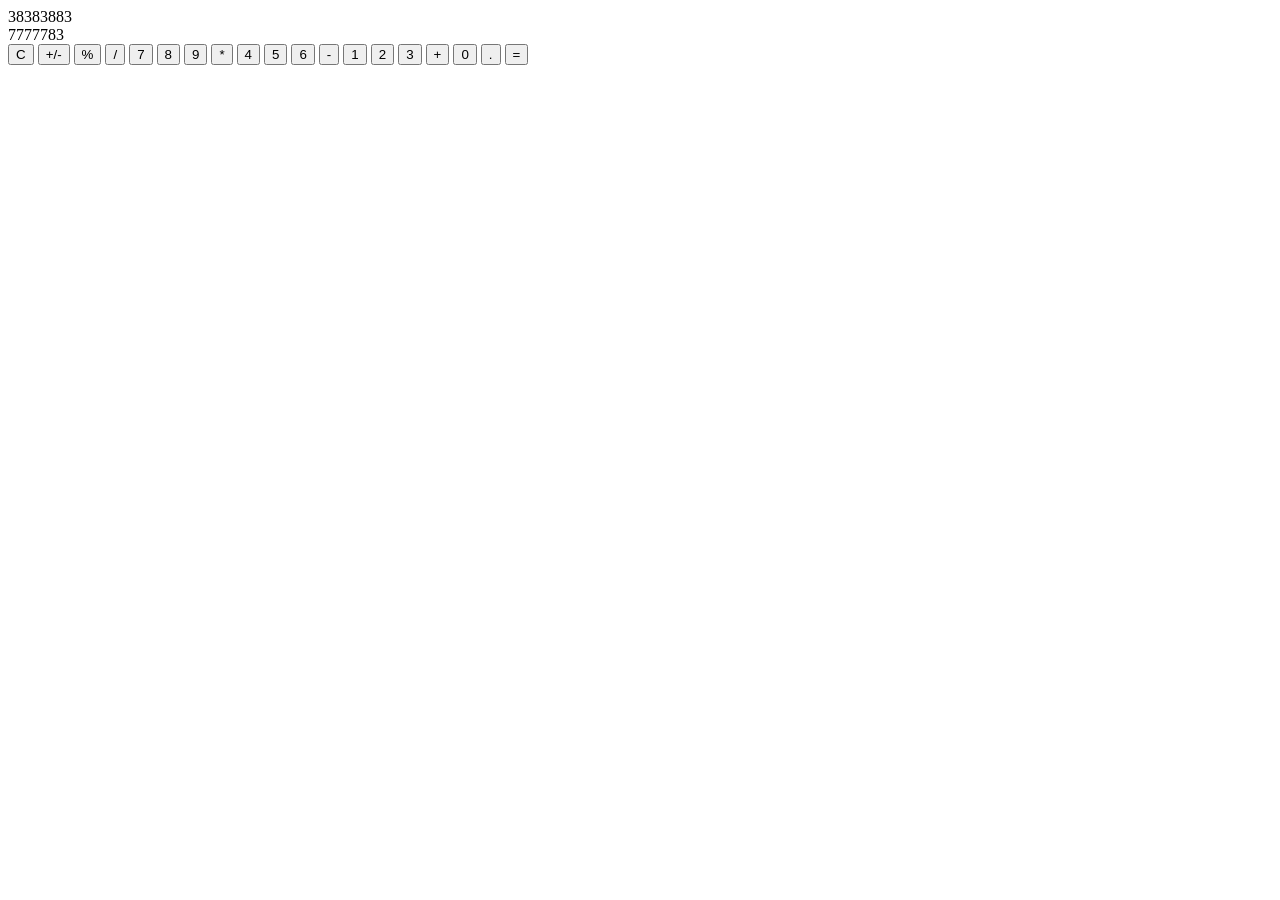
==== calculator/index.html @ 0f62e729 "worked on html" ====
<!DOCTYPE html>
<html>
    <head>
        <meta charset="utf-8">
        <meta http-equiv="X-UA-Compatible" content="IE=edge">
        <title>Calculator</title>
        <meta name="description" content="">
        <meta name="viewport" content="width=device-width, initial-scale=1">
        <link rel="stylesheet" href="main.css">
    </head>
    <body>
       <div class="calc-grid">
            <div class="output">
                <div class="previous-output">38383883</div>
                <div class="current-output">7777783</div>
            </div>
            <button class="">C</button>
            <button class="">+/-</button>
            <button class=""> % </button>
            <button class="">/</button>
            <button class="">7</button>
            <button class="">8</button>
            <button class="">9</button>
            <button class="">*</button>
            <button class="">4</button>
            <button class="">5</button>
            <button class="">6</button>
            <button class="">-</button>
            <button class="">1</button>
            <button class="">2</button>
            <button class="">3</button>
            <button class="">+</button>
            <button class="span-two">0</button>
            <button class="">.</button>
            <button class="">=</button>
            
            

       </div>


        
        <script src="script.js" async defer></script>
    </body>
</html>
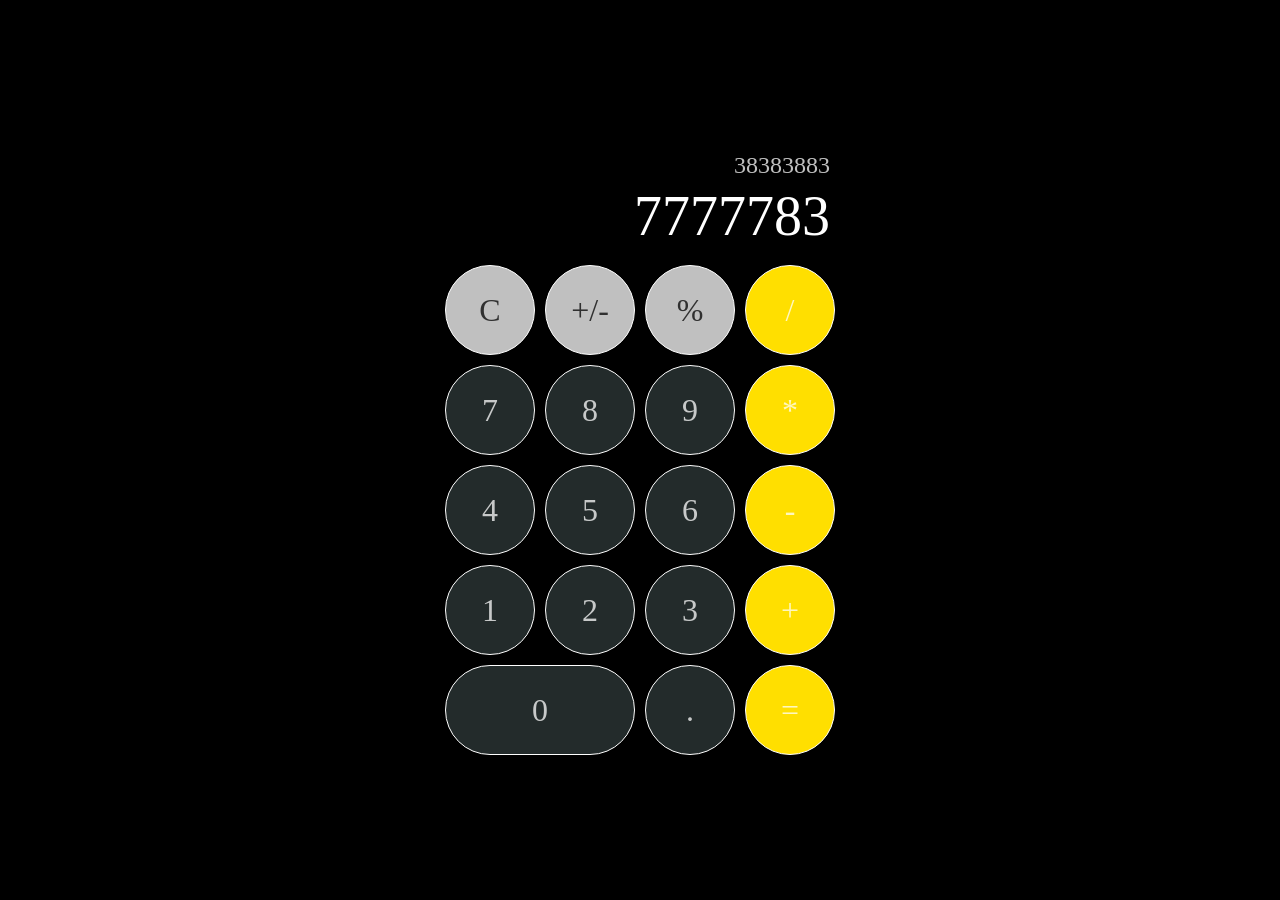
==== commit f2f2bda9: "worked on css" ====
--- a/calculator/index.html
+++ b/calculator/index.html
@@ -14,26 +14,26 @@
                 <div class="previous-output">38383883</div>
                 <div class="current-output">7777783</div>
             </div>
-            <button class="">C</button>
-            <button class="">+/-</button>
-            <button class=""> % </button>
-            <button class="">/</button>
-            <button class="">7</button>
-            <button class="">8</button>
-            <button class="">9</button>
-            <button class="">*</button>
-            <button class="">4</button>
-            <button class="">5</button>
-            <button class="">6</button>
-            <button class="">-</button>
-            <button class="">1</button>
-            <button class="">2</button>
-            <button class="">3</button>
-            <button class="">+</button>
-            <button class="span-two">0</button>
-            <button class="">.</button>
-            <button class="">=</button>
-            
+            <button class="light-grey-color">C</button>
+            <button class="light-grey-color">+/-</button>
+            <button class="light-grey-color"> % </button>
+            <button class="yellow-btn">/</button>
+            <button class="dark-grey-color">7</button>
+            <button class="dark-grey-color">8</button>
+            <button class="dark-grey-color">9</button>
+            <button class="yellow-btn">*</button>
+            <button class="dark-grey-color">4</button>
+            <button class="dark-grey-color">5</button>
+            <button class="dark-grey-color">6</button>
+            <button class="yellow-btn">-</button>
+            <button class="dark-grey-color">1</button>
+            <button class="dark-grey-color">2</button>
+            <button class="dark-grey-color">3</button>
+            <button class="yellow-btn">+</button>
+            <button class="span-two dark-grey-color">0</button>
+            <button class="dark-grey-color">.</button>
+            <button class="yellow-btn">=</button>
+
             
 
        </div>
--- a/calculator/main.css
+++ b/calculator/main.css
@@ -0,0 +1,66 @@
+*,*::before, *::after{
+    box-sizing: border-box;
+    font-family: 'Times New Roman', Times, serif;
+    font-weight: normal;
+}
+body{
+    padding: 0;
+    margin: 0;
+    background: #000;
+
+}
+.calc-grid{
+    display: grid;
+    justify-content: center;
+    align-content: center;
+    min-height: 100vh;
+    grid-template-columns: repeat(4, 100px);
+    grid-template-rows: minmax(120px, auto) repeat(5, 100px);
+
+}
+.calc-grid > button{
+    cursor:pointer;
+    font-size: 2rem;
+    border-radius: 50px;
+    margin: 5px;
+    border: 1px solid white;
+    outline: none;
+    
+}
+.calc-grid > button:hover{
+    opacity: 0.5;  
+}
+.output{
+    grid-column: 1/-1;
+    background-color: rgba(0, 0, 0, .75);
+    display: flex;
+    align-items: flex-end;
+    justify-content: space-around;
+    flex-direction: column;
+    padding: 10px;
+    word-wrap: break-word;
+    word-break: break-all;
+}
+.output .previous-output{
+    color: rgba(255, 255, 255, .75);
+    font-size: 1.5rem;
+}
+.output .current-output{
+    color: rgba(255, 255, 255, 1);
+    font-size: 3.5rem;
+}
+.span-two{
+    grid-column: span 2;
+}
+.yellow-btn{
+    background-color: #ffdf00;
+    color:rgba(255, 255, 255, .75)
+}
+.light-grey-color{
+    background-color: #c0c0c0;
+    color:rgba(0, 0, 0, .75)
+}
+.dark-grey-color{
+    background-color: #232b2b;
+    color:rgba(255, 255, 255, .75)
+}
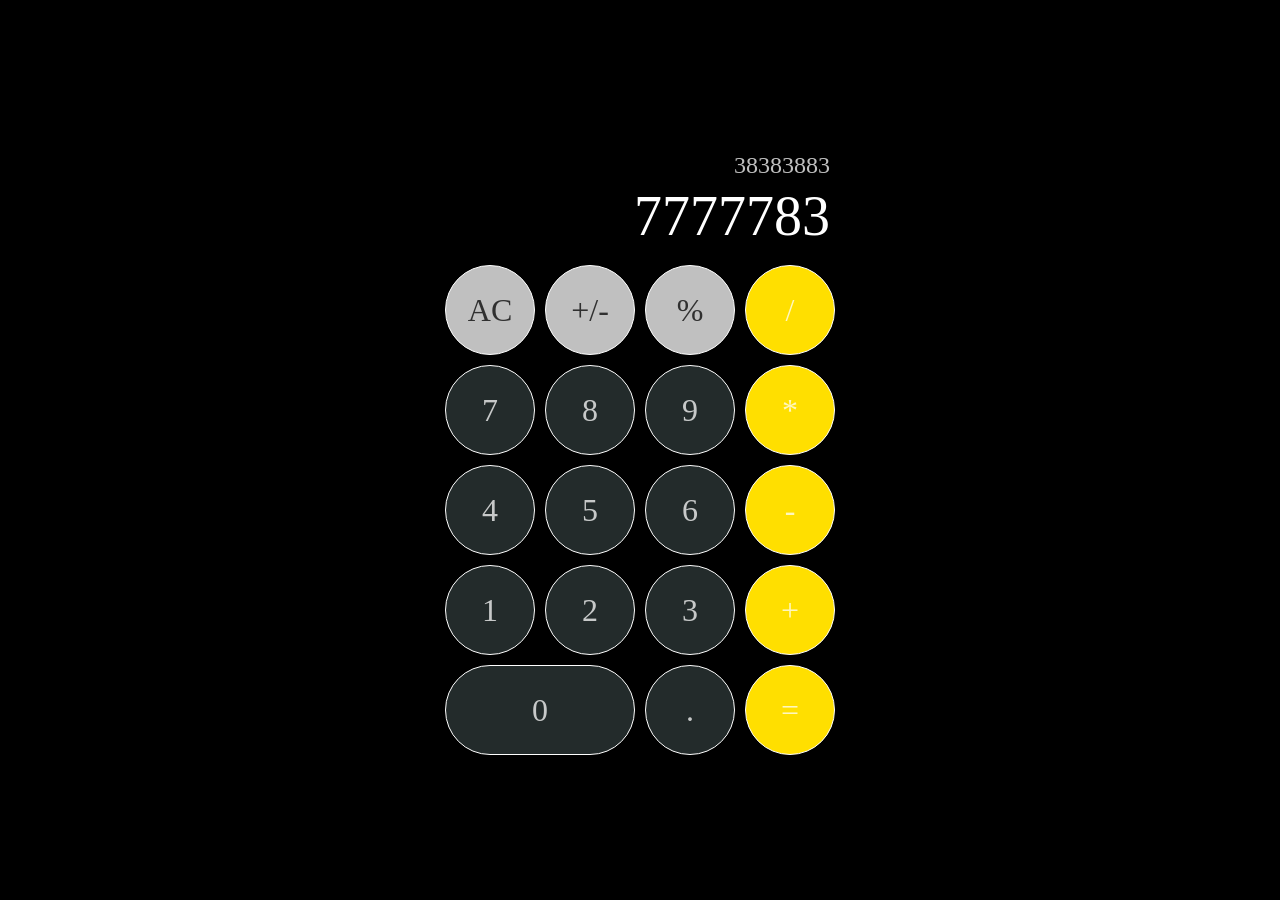
==== commit 4534ec53: "changes made to script.js" ====
--- a/calculator/index.html
+++ b/calculator/index.html
@@ -11,31 +11,28 @@
     <body>
        <div class="calc-grid">
             <div class="output">
-                <div class="previous-output">38383883</div>
-                <div class="current-output">7777783</div>
+                <div class="previous-output" data-previous-operand>38383883</div>
+                <div class="current-output" data-current-operand>7777783</div>
             </div>
-            <button class="light-grey-color">C</button>
-            <button class="light-grey-color">+/-</button>
-            <button class="light-grey-color"> % </button>
-            <button class="yellow-btn">/</button>
-            <button class="dark-grey-color">7</button>
-            <button class="dark-grey-color">8</button>
-            <button class="dark-grey-color">9</button>
-            <button class="yellow-btn">*</button>
-            <button class="dark-grey-color">4</button>
-            <button class="dark-grey-color">5</button>
-            <button class="dark-grey-color">6</button>
-            <button class="yellow-btn">-</button>
-            <button class="dark-grey-color">1</button>
-            <button class="dark-grey-color">2</button>
-            <button class="dark-grey-color">3</button>
-            <button class="yellow-btn">+</button>
-            <button class="span-two dark-grey-color">0</button>
-            <button class="dark-grey-color">.</button>
-            <button class="yellow-btn">=</button>
-
-            
-
+            <button class="light-grey-color" data-all-clear>AC</button>
+            <button class="light-grey-color" data-operation>+/-</button>
+            <button class="light-grey-color" data-operation> % </button>
+            <button class="yellow-btn"data-operation>/</button>
+            <button class="dark-grey-color" data-number>7</button>
+            <button class="dark-grey-color" data-number>8</button>
+            <button class="dark-grey-color" data-number>9</button>
+            <button class="yellow-btn" data-operation>*</button>
+            <button class="dark-grey-color" data-number>4</button>
+            <button class="dark-grey-color" data-number>5</button>
+            <button class="dark-grey-color" data-number>6</button>
+            <button class="yellow-btn" data-operation>-</button>
+            <button class="dark-grey-color" data-number>1</button>
+            <button class="dark-grey-color" data-number>2</button>
+            <button class="dark-grey-color" data-number>3</button>
+            <button class="yellow-btn" data-operation>+</button>
+            <button class="span-two dark-grey-color" data-number>0</button>
+            <button class="dark-grey-color" data-number>.</button>
+            <button class="yellow-btn" data-equals>=</button>
        </div>
 
 
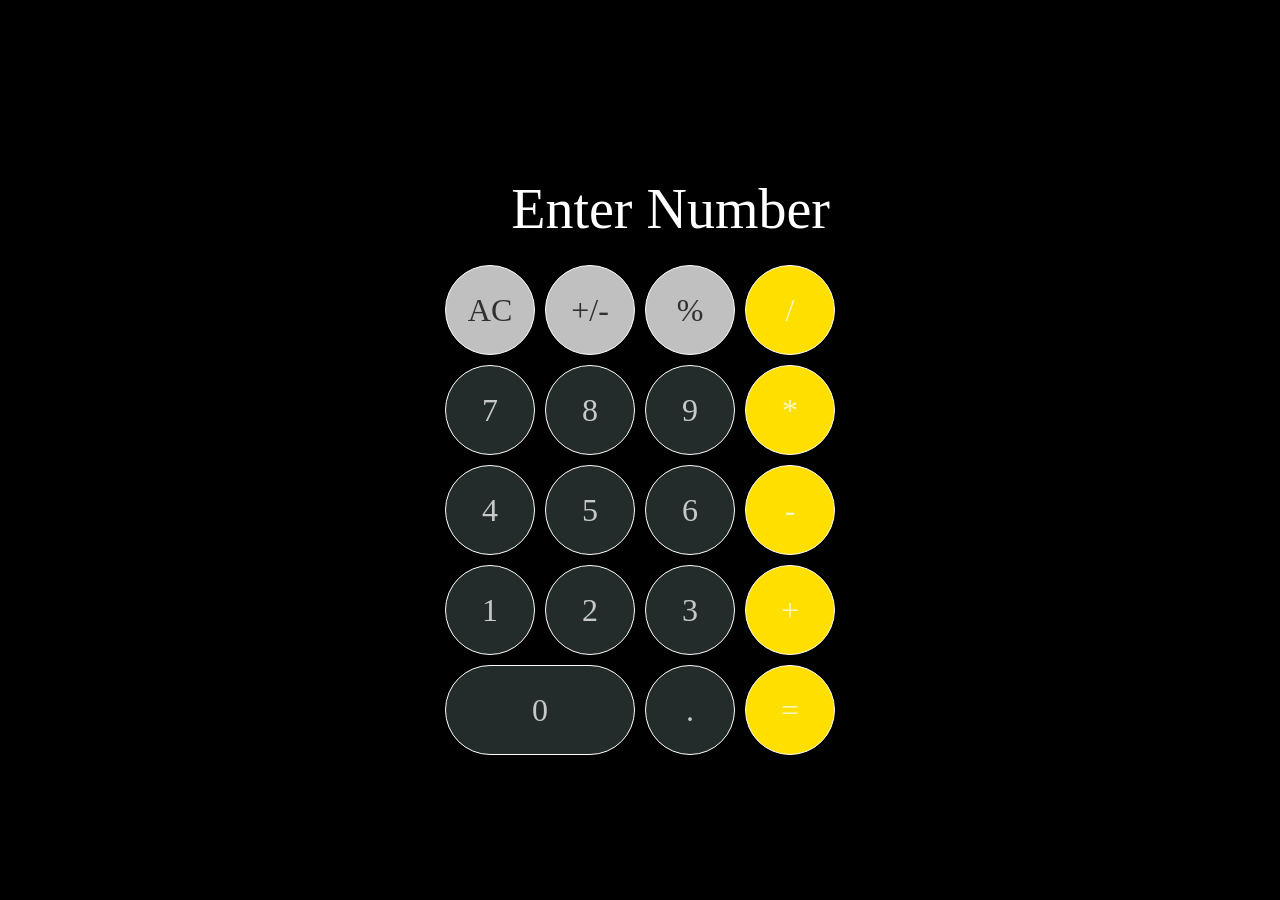
==== commit 9c9ab8a0: "done with operation btn" ====
--- a/calculator/index.html
+++ b/calculator/index.html
@@ -11,8 +11,8 @@
     <body>
        <div class="calc-grid">
             <div class="output">
-                <div class="previous-output" data-previous-operand>38383883</div>
-                <div class="current-output" data-current-operand>7777783</div>
+                <div class="previous-output" data-previous-operand></div>
+                <div class="current-output" data-current-operand>Enter Number</div>
             </div>
             <button class="light-grey-color" data-all-clear>AC</button>
             <button class="light-grey-color" data-operation>+/-</button>
